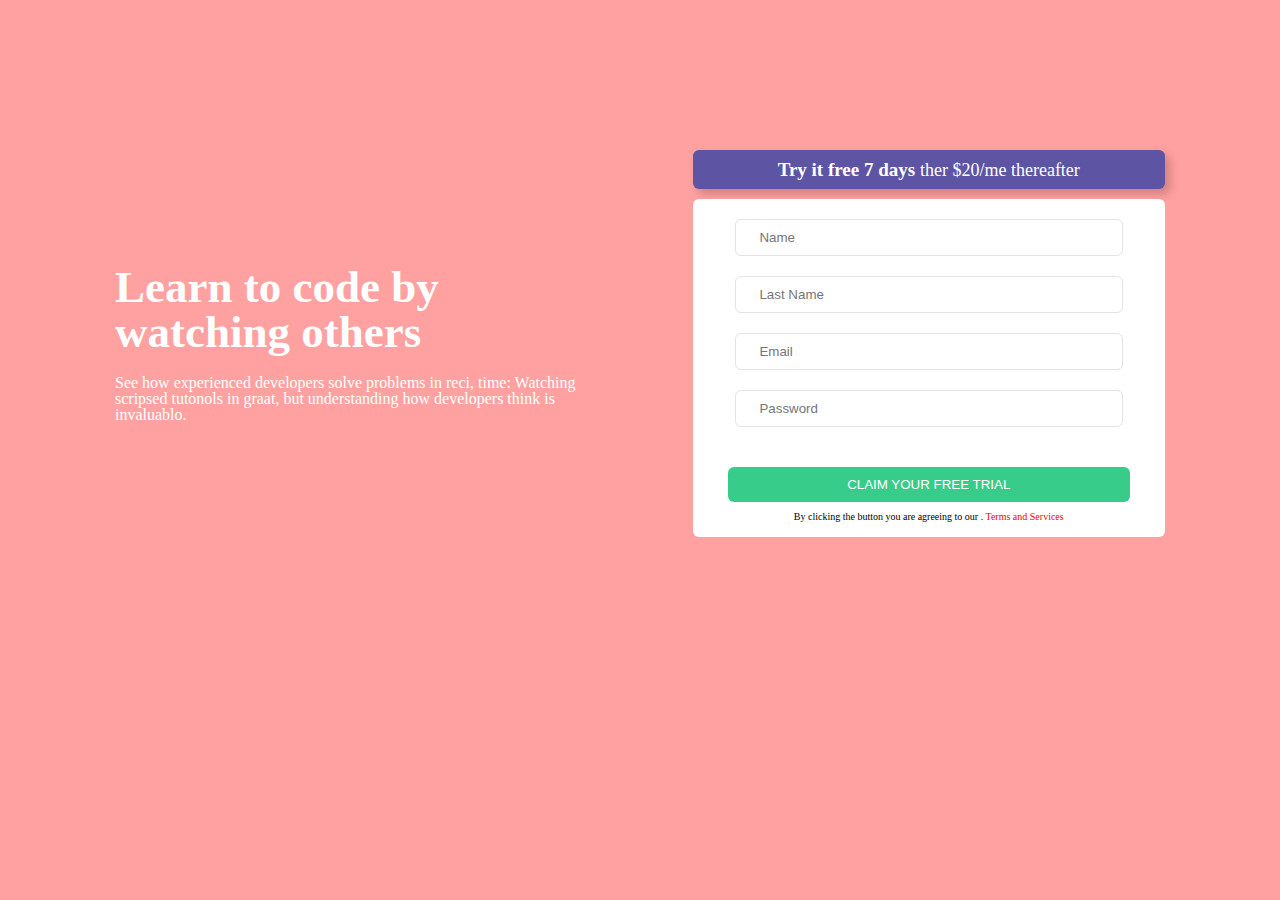
==== block-BHaaci/index.html @ b32719a5 "Build Signup Form - Assignment 1" ====
<!DOCTYPE html>
<html lang="eng">
    <head> 
        <meta charset="UTF-8">
        <title> Assignment 1 - Building HTML Forms </title>
        <link rel="stylesheet" href="assets/stylesheet/style.css">
     </head>
     <body class="pink">
         <header>
         </header>
             
         <main class=" container">
           <div class="flex main1">
            <div class="flex-45">
                <h1> Learn to code by watching others </h1> 
                <p> See how experienced developers solve problems in reci, time: Watching scripsed tutonols in graat,
                     but understanding how developers think is invaluablo.
                </p>
            </div> 
            <div class="flex-45 prab">
                <div class="days7">
                    <h2> <span>Try it free 7 days </span> ther $20/me thereafter  </h2>
                </div>
                <div class="white">
                    <form action="index.html" method="POST">
                        <fieldset>
                            <input class="form-control" type="text" name=" name " placeholder=" Name">
                            <input class="form-control" type="text" name=" name " placeholder=" Last Name">
                            <input class="form-control" type="email" name=" email " placeholder=" Email">
                            <input class="form-control" type="password" name=" password " placeholder=" Password">
                        </fieldset>
                    </form>
                    <button>
                        CLAIM YOUR FREE TRIAL
                    </button>
                    <p> By clicking the button you are agreeing to our . <span> Terms and Services</span></p>
                </div>
            </div>
           </div>
         </main>
         <footer>

         </footer>
     </body>
</html>
---- block-BHaaci/assets/stylesheet/style.css ----
/* http://meyerweb.com/eric/tools/css/reset/ 
   v2.0 | 20110126
   License: none (public domain)
*/

html, body, div, span, applet, object, iframe,
h1, h2, h3, h4, h5, h6, p, blockquote, pre,
a, abbr, acronym, address, big, cite, code,
del, dfn, em, img, ins, kbd, q, s, samp,
small, strike, strong, sub, sup, tt, var,
b, u, i, center,
dl, dt, dd, ol, ul, li,
fieldset, form, label, legend,
table, caption, tbody, tfoot, thead, tr, th, td,
article, aside, canvas, details, embed, 
figure, figcaption, footer, header, hgroup, 
menu, nav, output, ruby, section, summary,
time, mark, audio, video {
	margin: 0;
	padding: 0;
	border: 0;
	font-size: 100%;
	font: inherit;
	vertical-align: baseline;
}
/* HTML5 display-role reset for older browsers */
article, aside, details, figcaption, figure, 
footer, header, hgroup, menu, nav, section {
	display: block;
}
body {
	line-height: 1;
}
ol, ul {
	list-style: none;
}
blockquote, q {
	quotes: none;
}
blockquote:before, blockquote:after,
q:before, q:after {
	content: '';
	content: none;
}
table {
	border-collapse: collapse;
	border-spacing: 0;
}

/* custom style */
.container{
	max-width: 1050px;
	margin: 0 auto;
}
.flex{
	display: flex;
	justify-content: space-between;
	align-items: center;
}
.flex-45{
	flex: 0 1 45%;
}
body{
    background: linear-gradient( rgba(255, 121, 120, 0.7),  rgba(255, 121, 120, 0.7)),
	 url(../bg-intro-desktop.png);
	color: white;
}
.main1{
	margin: 150px 0;
}
h1{
    font-size: 45px;
	margin-bottom: 20px;
	font-weight: 700;
}
.days7{
	background-color: #5d54a3;
	padding: 10px ;
	border-radius: 6px;
	box-shadow: 5px 5px 10px rgba(0, 0, 0, 0.2);
	margin-bottom: 10px;
}
.white{
	background-color: white;
	border-radius: 6px;
}
form{
	border-radius: 6px;
}
h2{
	text-align: center;
	font-size: 18px;
	font-weight: 400;
}
h2 span{
	font-weight: 700;
	font-size: 19px;
}
.form-control{
	display: block;
	outline: 0;
	padding: 10px 20px;
	width: 80%;
	margin: 0px auto 20px auto;
	border-radius: 6px;
	border: 1px solid #e3e3e3 ;
	outline: 0;

}
button{
	padding: 10px 25px;
	width: 85%;
	background-color: #37cc8a;
	margin-left: 7.5%;
	border-radius: 6px;
	border: 0;
	color: white;
}
fieldset{
	padding: 20px;
}
.white p{
	font-size: 10px;
	text-align: center;
	color: black;
	padding: 10px 0 15px 0;
}
.white span{
	color: red;
}
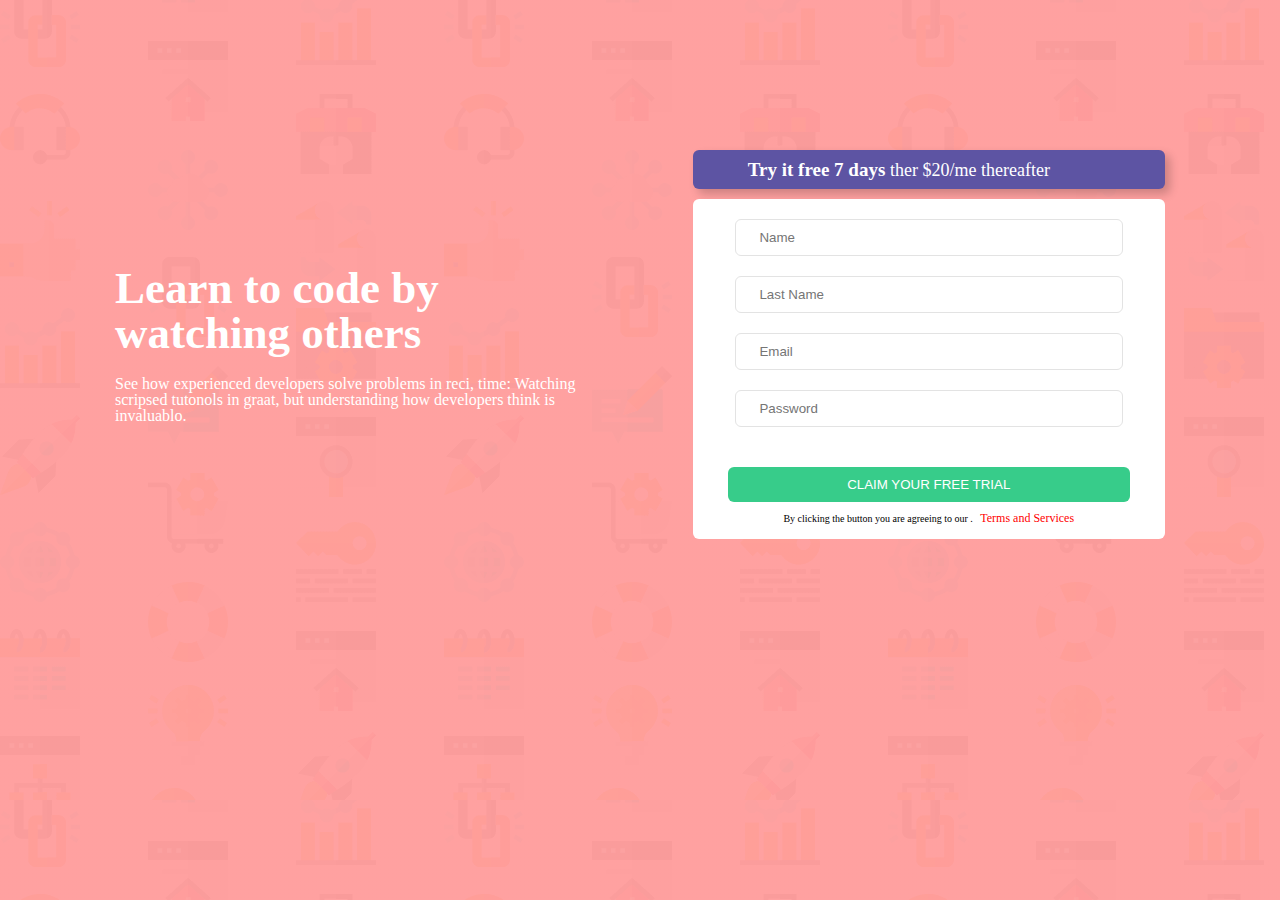
==== commit 0c60e8eb: "Build Signup Form - Assignment 1" ====
--- a/block-BHaaci/index.html
+++ b/block-BHaaci/index.html
@@ -17,9 +17,9 @@
                      but understanding how developers think is invaluablo.
                 </p>
             </div> 
-            <div class="flex-45 prab">
+            <div class="flex-45 box">
                 <div class="days7">
-                    <h2> <span>Try it free 7 days </span> ther $20/me thereafter  </h2>
+                    <a href="#">  <span>Try it free 7 days </span> ther $20/me thereafter  </a>
                 </div>
                 <div class="white">
                     <form action="index.html" method="POST">
@@ -33,7 +33,7 @@
                     <button>
                         CLAIM YOUR FREE TRIAL
                     </button>
-                    <p> By clicking the button you are agreeing to our . <span> Terms and Services</span></p>
+                    <p> By clicking the button you are agreeing to our . <a href="#"> Terms and Services </a> </p>
                 </div>
             </div>
            </div>
--- a/block-BHaaci/assets/stylesheet/style.css
+++ b/block-BHaaci/assets/stylesheet/style.css
@@ -87,14 +87,18 @@
 form{
 	border-radius: 6px;
 }
-h2{
+.box a{
 	text-align: center;
 	font-size: 18px;
 	font-weight: 400;
+	color: white;
+	text-decoration: none;
+	margin-left: 10%;
 }
-h2 span{
+a span{
 	font-weight: 700;
 	font-size: 19px;
+	
 }
 .form-control{
 	display: block;
@@ -105,7 +109,9 @@
 	border-radius: 6px;
 	border: 1px solid #e3e3e3 ;
 	outline: 0;
-
+}
+.form-control:focus{
+	border-color: #5D54A3;
 }
 button{
 	padding: 10px 25px;
@@ -125,6 +131,9 @@
 	color: black;
 	padding: 10px 0 15px 0;
 }
-.white span{
+.white a{
 	color: red;
+	display: inline-block;
+	margin-left: 5px;
+	font-size: 12px;
 }